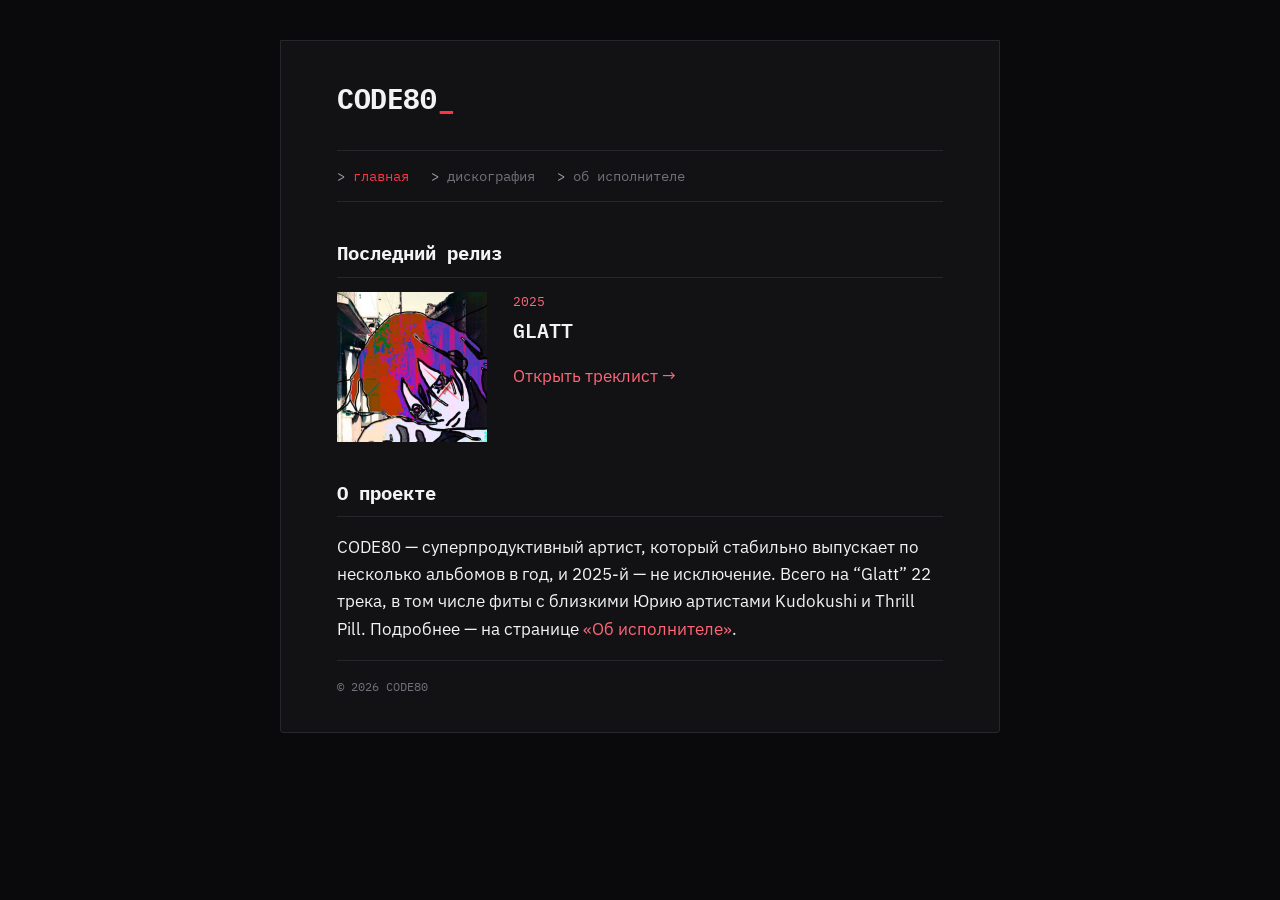
==== index.html @ bf306acf "Add files via upload" ====
<!DOCTYPE html>
<html lang="ru">
<head>
<meta charset="UTF-8">
<meta name="viewport" content="width=device-width, initial-scale=1">
<title>CODE80 — дискография</title>
<link rel="stylesheet" href="style.css">
</head>
<body>
<div class="shell">

  <div class="panel">

    <a href="index.html" class="site-logo">CODE80<span class="cursor">_</span></a>

    <nav class="mainnav">
      <a href="index.html" aria-current="page">главная</a>
      <a href="discography.html">дискография</a>
      <a href="about.html">об исполнителе</a>
    </nav>

    <h2>Последний релиз</h2>
    <div class="album-header">
      <img src="assets/glatt1_300x300.jpg" width="150">
      <div>
        <div class="mono" style="color:var(--accent-teal); font-size:13px;">2025</div>
        <div class="mono" style="font-size:20px; font-weight:600; margin-top:2px;">GLATT</div>
        <p><a href="glatt.html">Открыть треклист →</a></p>
      </div>
    </div>

    <h2>О проекте</h2>
    <p>
      CODE80 — суперпродуктивный артист, который стабильно выпускает по несколько альбомов в год, и 2025-й — не исключение. Всего на “Glatt” 22 трека, в том числе фиты с близкими Юрию артистами Kudokushi и Thrill Pill. Подробнее —
      на странице <a href="about.html">«Об исполнителе»</a>.
    </p>

    <footer>
      <span>© 2026 CODE80</span>
    </footer>

  </div>
</div>
</body>
</html>
---- style.css ----
@import url('https://fonts.googleapis.com/css2?family=IBM+Plex+Mono:wght@400;500;600;700&family=IBM+Plex+Sans:wght@400;500;600&display=swap');

:root {
    --bg: #0a0a0c; /* Полностью угольный, андеграундный фон */
    --bg-panel: #121215; /* Панель сайта */
    --bg-panel-raised: #1a1a1f; /* Карточки альбомов */
    --border: #26262b; /* Темно-серые, едва заметные клеточки */
    --text: #f3f3f5; /* Контрастный белый текст */
    --text-dim: #71717a; /* Серый приглушенный текст */
    --accent: #ff3344; /* Кроваво-красный — курсор, логотип, ссылки */
    --accent-soft: #a1a1aa; /* Нейтральный серый — для стрелочек в меню */
    --accent-teal: #ff6677; /* Розовато-красный для акцентов в треклисте */
    --radius: 3px;
    --content-width: 760px;
}

* { box-sizing: border-box; }

html { scroll-behavior: smooth; }

body {
  margin: 0;
  background: var(--bg);

  background-size: 48px 48px;
  background-position: -1px -1px;
  background-attachment: fixed;
  color: var(--text);
  font-family: 'IBM Plex Sans', sans-serif;
  font-size: 17px;
  line-height: 1.6;
}

a { color: var(--accent-teal); text-decoration: none; }
a:hover { text-decoration: underline; }

h1, h2, h3, .mono {
  font-family: 'IBM Plex Mono', monospace;
}


.shell {
  max-width: var(--content-width);
  margin: 40px auto;
  padding: 0 20px 60px;
}

.termbar {
  display: flex;
  align-items: center;
  gap: 8px;
  background: var(--bg-panel-raised);
  border: 1px solid var(--border);
  border-bottom: none;
  border-radius: var(--radius) var(--radius) 0 0;
  padding: 10px 14px;
}
.termbar .dot {
  width: 10px; height: 10px; border-radius: 50%;
  background: var(--border);
}
.termbar .path {
  margin-left: 10px;
  color: var(--text-dim);
  font-size: 13px;
  font-family: 'IBM Plex Mono', monospace;
}

.panel {
  background: var(--bg-panel);
  border: 1px solid var(--border);
  border-radius: 0 0 var(--radius) var(--radius);
  padding: 36px clamp(20px, 5vw, 56px);
}


.site-logo {
  display: inline-flex;
  align-items: baseline;
  gap: 2px;
  font-family: 'IBM Plex Mono', monospace;
  font-weight: 700;
  font-size: 28px;
  letter-spacing: -0.5px;
  color: var(--text);
  text-decoration: none;
}
.site-logo .cursor {
  color: var(--accent);
}
.site-logo:hover { text-decoration: none; }

.tagline {
  color: var(--text-dim);
  font-size: 14px;
  margin-top: 2px;
}


nav.mainnav {
  margin-top: 28px;
  display: flex;
  flex-wrap: wrap;
  gap: 4px 22px;
  border-top: 1px solid var(--border);
  border-bottom: 1px solid var(--border);
  padding: 14px 0;
}
nav.mainnav a {
  font-family: 'IBM Plex Mono', monospace;
  font-size: 14px;
  color: var(--text-dim);
}
nav.mainnav a::before {
  content: "> ";
  color: var(--accent-soft);
}
nav.mainnav a:hover,
nav.mainnav a[aria-current="page"] {
  color: var(--accent);
  text-decoration: none;
}


h1 {
  font-size: 26px;
  margin: 34px 0 4px;
}
h2 {
  font-size: 19px;
  margin: 36px 0 14px;
  padding-bottom: 8px;
  border-bottom: 1px solid var(--border);
}
p { color: var(--text); }
p.lead {
  color: var(--text-dim);
  font-size: 16px;
}

.img-slot {
  border: 1px dashed var(--border);
  border-radius: var(--radius);
  background: var(--bg-panel-raised);
  color: var(--text-dim);
  font-family: 'IBM Plex Mono', monospace;
  font-size: 12px;
  display: flex;
  align-items: center;
  justify-content: center;
  text-align: center;
  padding: 10px;
}


.album-grid {
  display: grid;
  grid-template-columns: repeat(auto-fill, minmax(200px, 1fr));
  gap: 22px;
  margin-top: 10px;
}
.album-card {
  display: block;
  border: 1px solid var(--border);
  border-radius: var(--radius);
  overflow: hidden;
  background: var(--bg-panel-raised);
  color: var(--text);
}
.album-card:hover {
  border-color: var(--accent);
  text-decoration: none;
}
.album-card .img-slot {
  aspect-ratio: 1 / 1;
  border: none;
  border-radius: 0;
  border-bottom: 1px solid var(--border);
}
.album-card .meta {
  padding: 12px 14px;
}
.album-card .meta .year {
  color: var(--accent-teal);
  font-family: 'IBM Plex Mono', monospace;
  font-size: 12px;
}
.album-card .meta .title {
  font-family: 'IBM Plex Mono', monospace;
  font-weight: 600;
  margin-top: 2px;
}


table.tracklist {
  width: 100%;
  border-collapse: collapse;
  margin-top: 8px;
  font-size: 15px;
}
table.tracklist th {
  text-align: left;
  font-family: 'IBM Plex Mono', monospace;
  font-size: 12px;
  color: var(--text-dim);
  font-weight: 500;
  padding: 10px 10px;
  border-bottom: 1px solid var(--border);
}
table.tracklist td {
  padding: 10px 10px;
  border-bottom: 1px solid var(--border);
}
table.tracklist td.num {
  font-family: 'IBM Plex Mono', monospace;
  color: var(--accent-teal);
  width: 34px;
}
table.tracklist td.dur {
  color: var(--text-dim);
  text-align: right;
  font-family: 'IBM Plex Mono', monospace;
  width: 60px;
}

.album-header {
  display: grid;
  grid-template-columns: 150px 1fr;
  gap: 26px;
  align-items: start;
}
.album-header .img-slot { aspect-ratio: 1/1; }
@media (max-width: 480px) {
  .album-header { grid-template-columns: 1fr; }
}


.map-wrap {
  border: 1px solid var(--border);
  border-radius: var(--radius);
  overflow: hidden;
  margin-top: 8px;
}
.map-wrap iframe {
  display: block;
  width: 100%;
  height: 320px;
  border: 0;
}

.contact-list {
  list-style: none;
  padding: 0;
  margin: 0;
}
.contact-list li {
  padding: 6px 0;
  font-family: 'IBM Plex Mono', monospace;
  font-size: 14px;
}
.contact-list span {
  color: var(--text-dim);
  display: inline-block;
  width: 90px;
}


footer {
  padding-top: 16px;
  border-top: 1px solid var(--border);
  color: var(--text-dim);
  font-size: 12px;
  font-family: 'IBM Plex Mono', monospace;
  display: flex;
  justify-content: space-between;
  flex-wrap: wrap;
  gap: 8px;
}

a:focus-visible, .album-card:focus-visible {
  outline: 2px solid var(--accent);
  outline-offset: 2px;
}

.album-header img {
    max-width: 170px;
    height: auto;
}
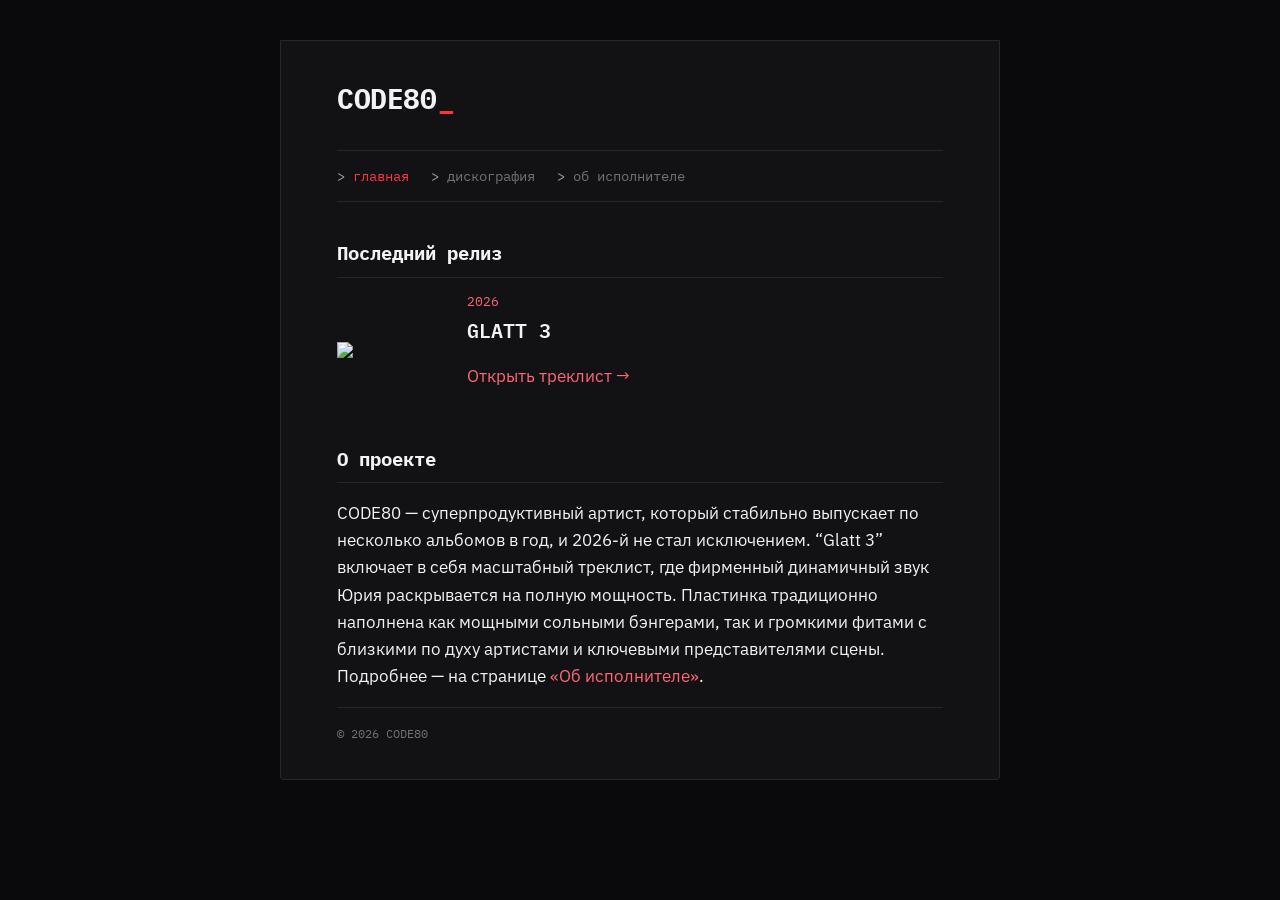
==== commit 81b29894: "Add files via upload" ====
--- a/index.html
+++ b/index.html
@@ -21,18 +21,18 @@
 
     <h2>Последний релиз</h2>
     <div class="album-header">
-      <img src="assets/glatt1_300x300.jpg" width="150">
+      <img src="assets/glatt3.jpg" width="150">
       <div>
-        <div class="mono" style="color:var(--accent-teal); font-size:13px;">2025</div>
-        <div class="mono" style="font-size:20px; font-weight:600; margin-top:2px;">GLATT</div>
+        <div class="mono" style="color:var(--accent-teal); font-size:13px;">2026</div>
+        <div class="mono" style="font-size:20px; font-weight:600; margin-top:2px;">GLATT 3</div>
         <p><a href="glatt.html">Открыть треклист →</a></p>
       </div>
     </div>
 
     <h2>О проекте</h2>
     <p>
-      CODE80 — суперпродуктивный артист, который стабильно выпускает по несколько альбомов в год, и 2025-й — не исключение. Всего на “Glatt” 22 трека, в том числе фиты с близкими Юрию артистами Kudokushi и Thrill Pill. Подробнее —
-      на странице <a href="about.html">«Об исполнителе»</a>.
+        CODE80 — суперпродуктивный артист, который стабильно выпускает по несколько альбомов в год, и 2026-й не стал исключением. “Glatt 3” включает в себя масштабный треклист, где фирменный динамичный звук Юрия раскрывается на полную мощность. Пластинка традиционно наполнена как мощными сольными бэнгерами, так и громкими фитами с близкими по духу артистами и ключевыми представителями сцены. Подробнее —
+        на странице <a href="about.html">«Об исполнителе»</a>.
     </p>
 
     <footer>
--- a/style.css
+++ b/style.css
@@ -1,288 +1,333 @@
 @import url('https://fonts.googleapis.com/css2?family=IBM+Plex+Mono:wght@400;500;600;700&family=IBM+Plex+Sans:wght@400;500;600&display=swap');
 
 :root {
-    --bg: #0a0a0c; /* Полностью угольный, андеграундный фон */
-    --bg-panel: #121215; /* Панель сайта */
-    --bg-panel-raised: #1a1a1f; /* Карточки альбомов */
-    --border: #26262b; /* Темно-серые, едва заметные клеточки */
-    --text: #f3f3f5; /* Контрастный белый текст */
-    --text-dim: #71717a; /* Серый приглушенный текст */
-    --accent: #ff3344; /* Кроваво-красный — курсор, логотип, ссылки */
-    --accent-soft: #a1a1aa; /* Нейтральный серый — для стрелочек в меню */
-    --accent-teal: #ff6677; /* Розовато-красный для акцентов в треклисте */
+    --bg: #0a0a0c;
+    --bg-panel: #121215;
+    --bg-panel-raised: #1a1a1f;
+    --border: #26262b;
+    --text: #f3f3f5;
+    --text-dim: #71717a;
+    --accent: #ff3344;
+    --accent-soft: #a1a1aa;
+    --accent-teal: #ff6677;
     --radius: 3px;
     --content-width: 760px;
 }
 
-* { box-sizing: border-box; }
-
-html { scroll-behavior: smooth; }
+* {
+    box-sizing: border-box;
+}
+
+html {
+    scroll-behavior: smooth;
+}
 
 body {
-  margin: 0;
-  background: var(--bg);
-
-  background-size: 48px 48px;
-  background-position: -1px -1px;
-  background-attachment: fixed;
-  color: var(--text);
-  font-family: 'IBM Plex Sans', sans-serif;
-  font-size: 17px;
-  line-height: 1.6;
-}
-
-a { color: var(--accent-teal); text-decoration: none; }
-a:hover { text-decoration: underline; }
+    margin: 0;
+    background: var(--bg);
+    background-size: 48px 48px;
+    background-position: -1px -1px;
+    background-attachment: fixed;
+    color: var(--text);
+    font-family: 'IBM Plex Sans', sans-serif;
+    font-size: 17px;
+    line-height: 1.6;
+}
+
+a {
+    color: var(--accent-teal);
+    text-decoration: none;
+}
+
+    a:hover {
+        text-decoration: underline;
+    }
 
 h1, h2, h3, .mono {
-  font-family: 'IBM Plex Mono', monospace;
+    font-family: 'IBM Plex Mono', monospace;
 }
 
 
 .shell {
-  max-width: var(--content-width);
-  margin: 40px auto;
-  padding: 0 20px 60px;
+    max-width: var(--content-width);
+    margin: 40px auto;
+    padding: 0 20px 60px;
 }
 
 .termbar {
-  display: flex;
-  align-items: center;
-  gap: 8px;
-  background: var(--bg-panel-raised);
-  border: 1px solid var(--border);
-  border-bottom: none;
-  border-radius: var(--radius) var(--radius) 0 0;
-  padding: 10px 14px;
-}
-.termbar .dot {
-  width: 10px; height: 10px; border-radius: 50%;
-  background: var(--border);
-}
-.termbar .path {
-  margin-left: 10px;
-  color: var(--text-dim);
-  font-size: 13px;
-  font-family: 'IBM Plex Mono', monospace;
-}
+    display: flex;
+    align-items: center;
+    gap: 8px;
+    background: var(--bg-panel-raised);
+    border: 1px solid var(--border);
+    border-bottom: none;
+    border-radius: var(--radius) var(--radius) 0 0;
+    padding: 10px 14px;
+}
+
+    .termbar .dot {
+        width: 10px;
+        height: 10px;
+        border-radius: 50%;
+        background: var(--border);
+    }
+
+    .termbar .path {
+        margin-left: 10px;
+        color: var(--text-dim);
+        font-size: 13px;
+        font-family: 'IBM Plex Mono', monospace;
+    }
 
 .panel {
-  background: var(--bg-panel);
-  border: 1px solid var(--border);
-  border-radius: 0 0 var(--radius) var(--radius);
-  padding: 36px clamp(20px, 5vw, 56px);
+    background: var(--bg-panel);
+    border: 1px solid var(--border);
+    border-radius: 0 0 var(--radius) var(--radius);
+    padding: 36px clamp(20px, 5vw, 56px);
 }
 
 
 .site-logo {
-  display: inline-flex;
-  align-items: baseline;
-  gap: 2px;
-  font-family: 'IBM Plex Mono', monospace;
-  font-weight: 700;
-  font-size: 28px;
-  letter-spacing: -0.5px;
-  color: var(--text);
-  text-decoration: none;
-}
-.site-logo .cursor {
-  color: var(--accent);
-}
-.site-logo:hover { text-decoration: none; }
+    display: inline-flex;
+    align-items: baseline;
+    gap: 2px;
+    font-family: 'IBM Plex Mono', monospace;
+    font-weight: 700;
+    font-size: 28px;
+    letter-spacing: -0.5px;
+    color: var(--text);
+    text-decoration: none;
+}
+
+    .site-logo .cursor {
+        color: var(--accent);
+    }
+
+    .site-logo:hover {
+        text-decoration: none;
+    }
 
 .tagline {
-  color: var(--text-dim);
-  font-size: 14px;
-  margin-top: 2px;
+    color: var(--text-dim);
+    font-size: 14px;
+    margin-top: 2px;
 }
 
 
 nav.mainnav {
-  margin-top: 28px;
-  display: flex;
-  flex-wrap: wrap;
-  gap: 4px 22px;
-  border-top: 1px solid var(--border);
-  border-bottom: 1px solid var(--border);
-  padding: 14px 0;
-}
-nav.mainnav a {
-  font-family: 'IBM Plex Mono', monospace;
-  font-size: 14px;
-  color: var(--text-dim);
-}
-nav.mainnav a::before {
-  content: "> ";
-  color: var(--accent-soft);
-}
-nav.mainnav a:hover,
-nav.mainnav a[aria-current="page"] {
-  color: var(--accent);
-  text-decoration: none;
-}
+    margin-top: 28px;
+    display: flex;
+    flex-wrap: wrap;
+    gap: 4px 22px;
+    border-top: 1px solid var(--border);
+    border-bottom: 1px solid var(--border);
+    padding: 14px 0;
+}
+
+    nav.mainnav a {
+        font-family: 'IBM Plex Mono', monospace;
+        font-size: 14px;
+        color: var(--text-dim);
+    }
+
+        nav.mainnav a::before {
+            content: "> ";
+            color: var(--accent-soft);
+        }
+
+        nav.mainnav a:hover,
+        nav.mainnav a[aria-current="page"] {
+            color: var(--accent);
+            text-decoration: none;
+        }
 
 
 h1 {
-  font-size: 26px;
-  margin: 34px 0 4px;
-}
+    font-size: 26px;
+    margin: 34px 0 4px;
+}
+
 h2 {
-  font-size: 19px;
-  margin: 36px 0 14px;
-  padding-bottom: 8px;
-  border-bottom: 1px solid var(--border);
-}
-p { color: var(--text); }
-p.lead {
-  color: var(--text-dim);
-  font-size: 16px;
-}
+    font-size: 19px;
+    margin: 36px 0 14px;
+    padding-bottom: 8px;
+    border-bottom: 1px solid var(--border);
+}
+
+p {
+    color: var(--text);
+}
+
+    p.lead {
+        color: var(--text-dim);
+        font-size: 16px;
+    }
 
 .img-slot {
-  border: 1px dashed var(--border);
-  border-radius: var(--radius);
-  background: var(--bg-panel-raised);
-  color: var(--text-dim);
-  font-family: 'IBM Plex Mono', monospace;
-  font-size: 12px;
-  display: flex;
-  align-items: center;
-  justify-content: center;
-  text-align: center;
-  padding: 10px;
+    border: 1px dashed var(--border);
+    border-radius: var(--radius);
+    background: var(--bg-panel-raised);
+    color: var(--text-dim);
+    font-family: 'IBM Plex Mono', monospace;
+    font-size: 12px;
+    display: flex;
+    align-items: center;
+    justify-content: center;
+    text-align: center;
+    padding: 10px;
 }
 
 
 .album-grid {
-  display: grid;
-  grid-template-columns: repeat(auto-fill, minmax(200px, 1fr));
-  gap: 22px;
-  margin-top: 10px;
-}
+    display: grid;
+    grid-template-columns: repeat(auto-fill, minmax(200px, 1fr));
+    gap: 22px;
+    margin-top: 10px;
+}
+
 .album-card {
-  display: block;
-  border: 1px solid var(--border);
-  border-radius: var(--radius);
-  overflow: hidden;
-  background: var(--bg-panel-raised);
-  color: var(--text);
-}
-.album-card:hover {
-  border-color: var(--accent);
-  text-decoration: none;
-}
-.album-card .img-slot {
-  aspect-ratio: 1 / 1;
-  border: none;
-  border-radius: 0;
-  border-bottom: 1px solid var(--border);
-}
-.album-card .meta {
-  padding: 12px 14px;
-}
-.album-card .meta .year {
-  color: var(--accent-teal);
-  font-family: 'IBM Plex Mono', monospace;
-  font-size: 12px;
-}
-.album-card .meta .title {
-  font-family: 'IBM Plex Mono', monospace;
-  font-weight: 600;
-  margin-top: 2px;
-}
+    display: block;
+    border: 1px solid var(--border);
+    border-radius: var(--radius);
+    overflow: hidden;
+    background: var(--bg-panel-raised);
+    color: var(--text);
+}
+
+    .album-card:hover {
+        border-color: var(--accent);
+        text-decoration: none;
+    }
+
+    .album-card .img-slot {
+        aspect-ratio: 1 / 1;
+        border: none;
+        border-radius: 0;
+        border-bottom: 1px solid var(--border);
+    }
+
+    .album-card .meta {
+        padding: 12px 14px;
+    }
+
+        .album-card .meta .year {
+            color: var(--accent-teal);
+            font-family: 'IBM Plex Mono', monospace;
+            font-size: 12px;
+        }
+
+        .album-card .meta .title {
+            font-family: 'IBM Plex Mono', monospace;
+            font-weight: 600;
+            margin-top: 2px;
+        }
 
 
 table.tracklist {
-  width: 100%;
-  border-collapse: collapse;
-  margin-top: 8px;
-  font-size: 15px;
-}
-table.tracklist th {
-  text-align: left;
-  font-family: 'IBM Plex Mono', monospace;
-  font-size: 12px;
-  color: var(--text-dim);
-  font-weight: 500;
-  padding: 10px 10px;
-  border-bottom: 1px solid var(--border);
-}
-table.tracklist td {
-  padding: 10px 10px;
-  border-bottom: 1px solid var(--border);
-}
-table.tracklist td.num {
-  font-family: 'IBM Plex Mono', monospace;
-  color: var(--accent-teal);
-  width: 34px;
-}
-table.tracklist td.dur {
-  color: var(--text-dim);
-  text-align: right;
-  font-family: 'IBM Plex Mono', monospace;
-  width: 60px;
-}
+    width: 100%;
+    border-collapse: collapse;
+    margin-top: 8px;
+    font-size: 15px;
+}
+
+    table.tracklist th {
+        text-align: left;
+        font-family: 'IBM Plex Mono', monospace;
+        font-size: 12px;
+        color: var(--text-dim);
+        font-weight: 500;
+        padding: 10px 10px;
+        border-bottom: 1px solid var(--border);
+    }
+
+    table.tracklist td {
+        padding: 10px 10px;
+        border-bottom: 1px solid var(--border);
+    }
+
+        table.tracklist td.num {
+            font-family: 'IBM Plex Mono', monospace;
+            color: var(--accent-teal);
+            width: 34px;
+        }
+
+        table.tracklist td.dur {
+            color: var(--text-dim);
+            text-align: right;
+            font-family: 'IBM Plex Mono', monospace;
+            width: 60px;
+        }
 
 .album-header {
-  display: grid;
-  grid-template-columns: 150px 1fr;
-  gap: 26px;
-  align-items: start;
-}
-.album-header .img-slot { aspect-ratio: 1/1; }
-@media (max-width: 480px) {
-  .album-header { grid-template-columns: 1fr; }
+    display: grid;
+    grid-template-columns: 110px 1fr;
+    gap: 20px;
+    align-items: center;
+}
+
+    .album-header .img-slot {
+        aspect-ratio: 1/1;
+    }
+
+@media (max-width: 360px) {
+    .album-header {
+        grid-template-columns: 1fr;
+    }
 }
 
 
 .map-wrap {
-  border: 1px solid var(--border);
-  border-radius: var(--radius);
-  overflow: hidden;
-  margin-top: 8px;
-}
-.map-wrap iframe {
-  display: block;
-  width: 100%;
-  height: 320px;
-  border: 0;
-}
+    border: 1px solid var(--border);
+    border-radius: var(--radius);
+    overflow: hidden;
+    margin-top: 8px;
+}
+
+    .map-wrap iframe {
+        display: block;
+        width: 100%;
+        height: 320px;
+        border: 0;
+    }
 
 .contact-list {
-  list-style: none;
-  padding: 0;
-  margin: 0;
-}
-.contact-list li {
-  padding: 6px 0;
-  font-family: 'IBM Plex Mono', monospace;
-  font-size: 14px;
-}
-.contact-list span {
-  color: var(--text-dim);
-  display: inline-block;
-  width: 90px;
-}
+    list-style: none;
+    padding: 0;
+    margin: 0;
+}
+
+    .contact-list li {
+        padding: 6px 0;
+        font-family: 'IBM Plex Mono', monospace;
+        font-size: 14px;
+    }
+
+    .contact-list span {
+        color: var(--text-dim);
+        display: inline-block;
+        width: 90px;
+    }
 
 
 footer {
-  padding-top: 16px;
-  border-top: 1px solid var(--border);
-  color: var(--text-dim);
-  font-size: 12px;
-  font-family: 'IBM Plex Mono', monospace;
-  display: flex;
-  justify-content: space-between;
-  flex-wrap: wrap;
-  gap: 8px;
+    padding-top: 16px;
+    border-top: 1px solid var(--border);
+    color: var(--text-dim);
+    font-size: 12px;
+    font-family: 'IBM Plex Mono', monospace;
+    display: flex;
+    justify-content: space-between;
+    flex-wrap: wrap;
+    gap: 8px;
 }
 
 a:focus-visible, .album-card:focus-visible {
-  outline: 2px solid var(--accent);
-  outline-offset: 2px;
+    outline: 2px solid var(--accent);
+    outline-offset: 2px;
 }
 
 .album-header img {
-    max-width: 170px;
+    width: 100%;
     height: auto;
-}+    display: block;
+}
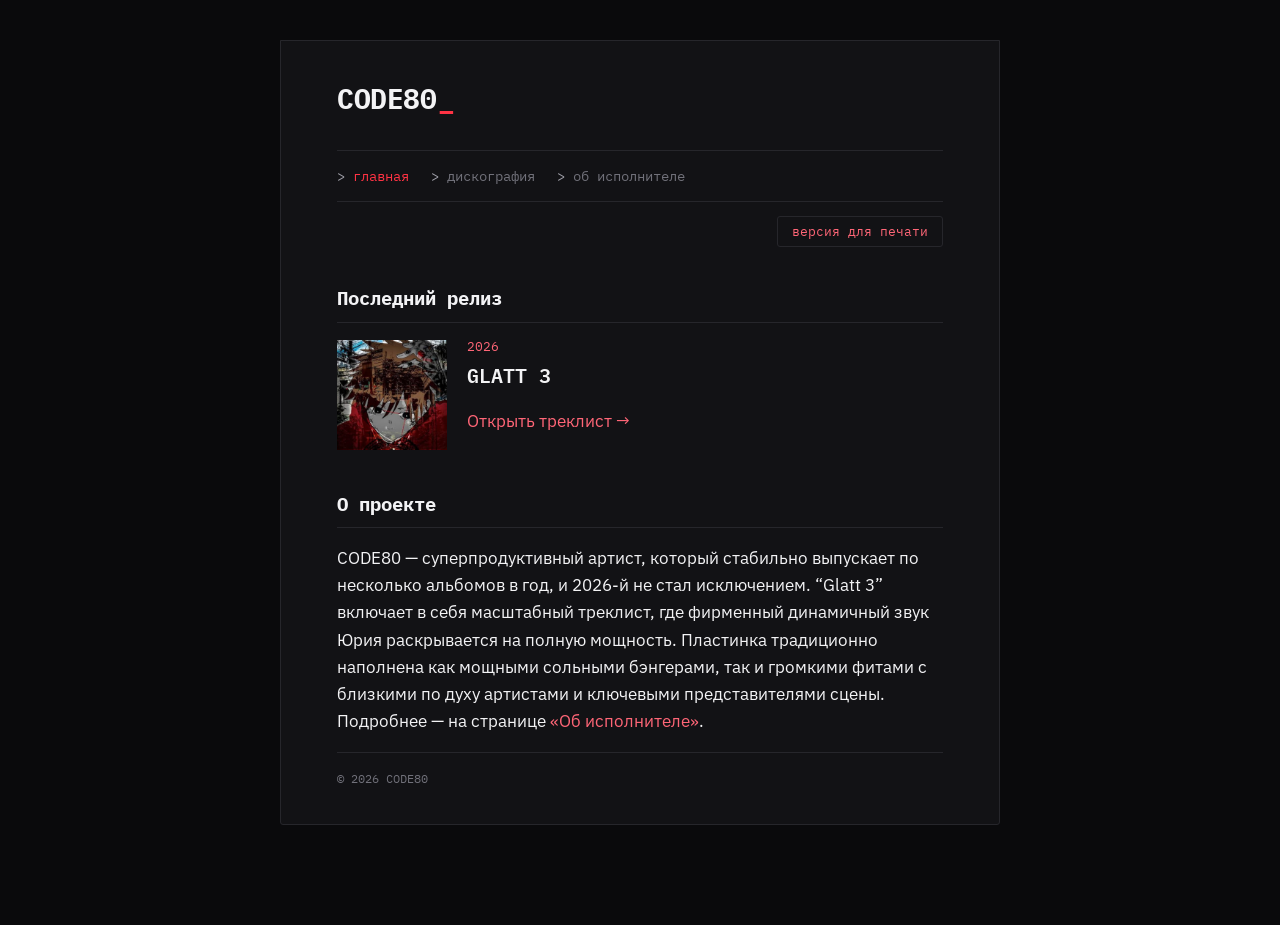
==== commit 635433bc: "Add files via upload" ====
--- a/index.html
+++ b/index.html
@@ -4,7 +4,8 @@
 <meta charset="UTF-8">
 <meta name="viewport" content="width=device-width, initial-scale=1">
 <title>CODE80 — дискография</title>
-<link rel="stylesheet" href="style.css">
+<link rel="stylesheet" href="style.css" id="main-style">
+<link rel="stylesheet" href="print.css" id="print-style" media="not all">
 </head>
 <body>
 <div class="shell">
@@ -19,13 +20,18 @@
       <a href="about.html">об исполнителе</a>
     </nav>
 
+    <div class="tools">
+        <button type="button" class="btn" id="print-toggle">версия для печати</button>
+        <button type="button" class="btn" id="print-now" hidden>напечатать</button>
+    </div>
+
     <h2>Последний релиз</h2>
     <div class="album-header">
       <img src="assets/glatt3.jpg" width="150">
       <div>
         <div class="mono" style="color:var(--accent-teal); font-size:13px;">2026</div>
         <div class="mono" style="font-size:20px; font-weight:600; margin-top:2px;">GLATT 3</div>
-        <p><a href="glatt.html">Открыть треклист →</a></p>
+        <p><a href="glatt3.html">Открыть треклист →</a></p>
       </div>
     </div>
 
@@ -41,5 +47,6 @@
 
   </div>
 </div>
+<script src="print-mode.js"></script>
 </body>
 </html>
--- a/style.css
+++ b/style.css
@@ -54,31 +54,6 @@
     padding: 0 20px 60px;
 }
 
-.termbar {
-    display: flex;
-    align-items: center;
-    gap: 8px;
-    background: var(--bg-panel-raised);
-    border: 1px solid var(--border);
-    border-bottom: none;
-    border-radius: var(--radius) var(--radius) 0 0;
-    padding: 10px 14px;
-}
-
-    .termbar .dot {
-        width: 10px;
-        height: 10px;
-        border-radius: 50%;
-        background: var(--border);
-    }
-
-    .termbar .path {
-        margin-left: 10px;
-        color: var(--text-dim);
-        font-size: 13px;
-        font-family: 'IBM Plex Mono', monospace;
-    }
-
 .panel {
     background: var(--bg-panel);
     border: 1px solid var(--border);
@@ -86,7 +61,6 @@
     padding: 36px clamp(20px, 5vw, 56px);
 }
 
-
 .site-logo {
     display: inline-flex;
     align-items: baseline;
@@ -107,13 +81,6 @@
         text-decoration: none;
     }
 
-.tagline {
-    color: var(--text-dim);
-    font-size: 14px;
-    margin-top: 2px;
-}
-
-
 nav.mainnav {
     margin-top: 28px;
     display: flex;
@@ -162,21 +129,6 @@
         color: var(--text-dim);
         font-size: 16px;
     }
-
-.img-slot {
-    border: 1px dashed var(--border);
-    border-radius: var(--radius);
-    background: var(--bg-panel-raised);
-    color: var(--text-dim);
-    font-family: 'IBM Plex Mono', monospace;
-    font-size: 12px;
-    display: flex;
-    align-items: center;
-    justify-content: center;
-    text-align: center;
-    padding: 10px;
-}
-
 
 .album-grid {
     display: grid;
@@ -199,16 +151,24 @@
         text-decoration: none;
     }
 
-    .album-card .img-slot {
+    .album-card img {
+        display: block;
+        width: 100%;
         aspect-ratio: 1 / 1;
-        border: none;
-        border-radius: 0;
+        object-fit: cover;
         border-bottom: 1px solid var(--border);
     }
 
     .album-card .meta {
         padding: 12px 14px;
     }
+
+        .album-card .meta .info {
+            color: var(--text-dim);
+            font-family: 'IBM Plex Mono', monospace;
+            font-size: 12px;
+            margin-top: 4px;
+        }
 
         .album-card .meta .year {
             color: var(--accent-teal);
@@ -275,40 +235,6 @@
     }
 }
 
-
-.map-wrap {
-    border: 1px solid var(--border);
-    border-radius: var(--radius);
-    overflow: hidden;
-    margin-top: 8px;
-}
-
-    .map-wrap iframe {
-        display: block;
-        width: 100%;
-        height: 320px;
-        border: 0;
-    }
-
-.contact-list {
-    list-style: none;
-    padding: 0;
-    margin: 0;
-}
-
-    .contact-list li {
-        padding: 6px 0;
-        font-family: 'IBM Plex Mono', monospace;
-        font-size: 14px;
-    }
-
-    .contact-list span {
-        color: var(--text-dim);
-        display: inline-block;
-        width: 90px;
-    }
-
-
 footer {
     padding-top: 16px;
     border-top: 1px solid var(--border);
@@ -331,3 +257,124 @@
     height: auto;
     display: block;
 }
+
+/* Атрибут hidden должен всегда прятать элемент */
+[hidden] {
+    display: none !important;
+}
+
+/* ===== Кнопки ===== */
+
+.btn {
+    background: transparent;
+    color: var(--accent-teal);
+    border: 1px solid var(--border);
+    border-radius: var(--radius);
+    padding: 6px 14px;
+    font-family: 'IBM Plex Mono', monospace;
+    font-size: 13px;
+    cursor: pointer;
+}
+
+    .btn:hover {
+        border-color: var(--accent);
+        color: var(--accent);
+    }
+
+    .btn:focus-visible {
+        outline: 2px solid var(--accent);
+        outline-offset: 2px;
+    }
+
+/* Строка с кнопками «версия для печати» под меню */
+.tools {
+    display: flex;
+    justify-content: flex-end;
+    gap: 10px;
+    margin-top: 14px;
+}
+
+
+/* ===== Умный фильтр на странице дискографии ===== */
+
+.filters {
+    background: var(--bg-panel-raised);
+    border: 1px solid var(--border);
+    border-radius: var(--radius);
+    padding: 18px 20px;
+    margin: 20px 0 26px;
+}
+
+.filters-row {
+    display: grid;
+    grid-template-columns: repeat(auto-fit, minmax(170px, 1fr));
+    gap: 18px 24px;
+}
+
+fieldset.filter {
+    border: none;
+    padding: 0;
+    margin: 0;
+    min-width: 0;
+}
+
+    fieldset.filter legend {
+        font-family: 'IBM Plex Mono', monospace;
+        font-size: 12px;
+        color: var(--text-dim);
+        padding: 0;
+        margin-bottom: 6px;
+    }
+
+.check {
+    display: flex;
+    align-items: center;
+    gap: 8px;
+    padding: 4px 0;
+    font-size: 15px;
+    cursor: pointer;
+}
+
+    .check input {
+        width: 16px;
+        height: 16px;
+        margin: 0;
+        accent-color: var(--accent);
+    }
+
+    .check .count {
+        color: var(--text-dim);
+        font-family: 'IBM Plex Mono', monospace;
+        font-size: 12px;
+    }
+
+    /* Недоступный вариант: он дал бы пустой результат */
+    .check.is-disabled {
+        opacity: 0.35;
+        cursor: not-allowed;
+    }
+
+.filters-hint {
+    margin: 16px 0 0;
+    font-size: 13px;
+    color: var(--text-dim);
+}
+
+.filters-bottom {
+    display: flex;
+    justify-content: space-between;
+    align-items: center;
+    flex-wrap: wrap;
+    gap: 10px;
+    margin-top: 14px;
+    padding-top: 14px;
+    border-top: 1px solid var(--border);
+    font-family: 'IBM Plex Mono', monospace;
+    font-size: 13px;
+    color: var(--text-dim);
+}
+
+/* Карточка, скрытая фильтром */
+.album-card.is-hidden {
+    display: none;
+}
--- a/print.css
+++ b/print.css
@@ -0,0 +1,165 @@
+/* ==========================================================================
+   Версия для печати.
+   Этот файл ПОДМЕНЯЕТ style.css (скрипт print-mode.js включает один файл
+   и выключает другой), поэтому он самодостаточный: цвета и шрифты заданы
+   прямо здесь, на переменные из style.css он не опирается.
+   Идея: убрать всё оформление и вспомогательные блоки, оставить только
+   значимую информацию на белом фоне.
+   ========================================================================== */
+
+[hidden] { display: none !important; }
+
+* { box-sizing: border-box; }
+
+body {
+    margin: 0;
+    background: #fff;
+    color: #000;
+    font-family: Georgia, 'Times New Roman', serif;
+    font-size: 12pt;
+    line-height: 1.5;
+}
+
+a {
+    color: #000;
+    text-decoration: none;
+}
+
+/* ---------- Каркас: без рамок, фонов и отступов-оформления ---------- */
+
+.shell {
+    max-width: 800px;
+    margin: 20px auto;
+    padding: 0 20px;
+}
+
+.panel {
+    background: none;
+    border: none;
+    padding: 0;
+}
+
+/* ---------- Вспомогательные блоки: скрываем ---------- */
+
+nav.mainnav,       /* меню */
+.filters,          /* панель фильтров */
+.back-link,        /* ссылка «вся дискография» */
+p.lead,            /* подсказки интерфейса */
+footer a,          /* ссылки в подвале */
+img,               /* картинки (экономим чернила) */
+.site-logo .cursor {
+    display: none;
+}
+
+/* ---------- Заголовки ---------- */
+
+.site-logo {
+    display: block;
+    font-size: 11pt;
+    font-weight: bold;
+    letter-spacing: 2px;
+    color: #000;
+    border-bottom: 2px solid #000;
+    padding-bottom: 6px;
+}
+
+h1 {
+    font-size: 22pt;
+    margin: 18pt 0 6pt;
+}
+
+h2 {
+    font-size: 14pt;
+    margin: 18pt 0 6pt;
+    padding-bottom: 3pt;
+    border-bottom: 1px solid #000;
+}
+
+p { margin: 0 0 8pt; }
+
+/* ---------- Блок «обложка + текст» без картинки ---------- */
+
+.album-header {
+    display: block;
+}
+
+/* ---------- Дискография: простой список строками ---------- */
+
+.album-grid {
+    display: block;
+}
+
+.album-card {
+    display: block;
+    padding: 6pt 0;
+    border-bottom: 1px solid #999;
+}
+
+.album-card.is-hidden {
+    display: none;
+}
+
+.album-card .meta {
+    display: flex;
+    flex-wrap: wrap;
+    gap: 4pt 16pt;
+    align-items: baseline;
+}
+
+.album-card .year { min-width: 40pt; }
+
+.album-card .title {
+    font-weight: bold;
+    flex: 1;
+}
+
+/* ---------- Треклист ---------- */
+
+table.tracklist {
+    width: 100%;
+    border-collapse: collapse;
+    margin-top: 6pt;
+}
+
+table.tracklist th,
+table.tracklist td {
+    border: 1px solid #000;
+    padding: 3pt 6pt;
+    text-align: left;
+}
+
+table.tracklist td.num { width: 30pt; }
+table.tracklist td.dur { width: 50pt; text-align: right; }
+
+/* ---------- Подвал ---------- */
+
+footer {
+    margin-top: 24pt;
+    padding-top: 6pt;
+    border-top: 1px solid #000;
+    font-size: 9pt;
+}
+
+/* ---------- Кнопки переключения: видны на экране, не печатаются ---------- */
+
+.tools {
+    display: flex;
+    justify-content: flex-end;
+    gap: 8px;
+    margin: 12px 0;
+}
+
+.btn {
+    background: #f2f2f2;
+    color: #000;
+    border: 1px solid #000;
+    padding: 5px 12px;
+    font-family: Arial, sans-serif;
+    font-size: 13px;
+    cursor: pointer;
+}
+
+@media print {
+    .tools { display: none; }
+    .shell { max-width: none; margin: 0; padding: 0; }
+}
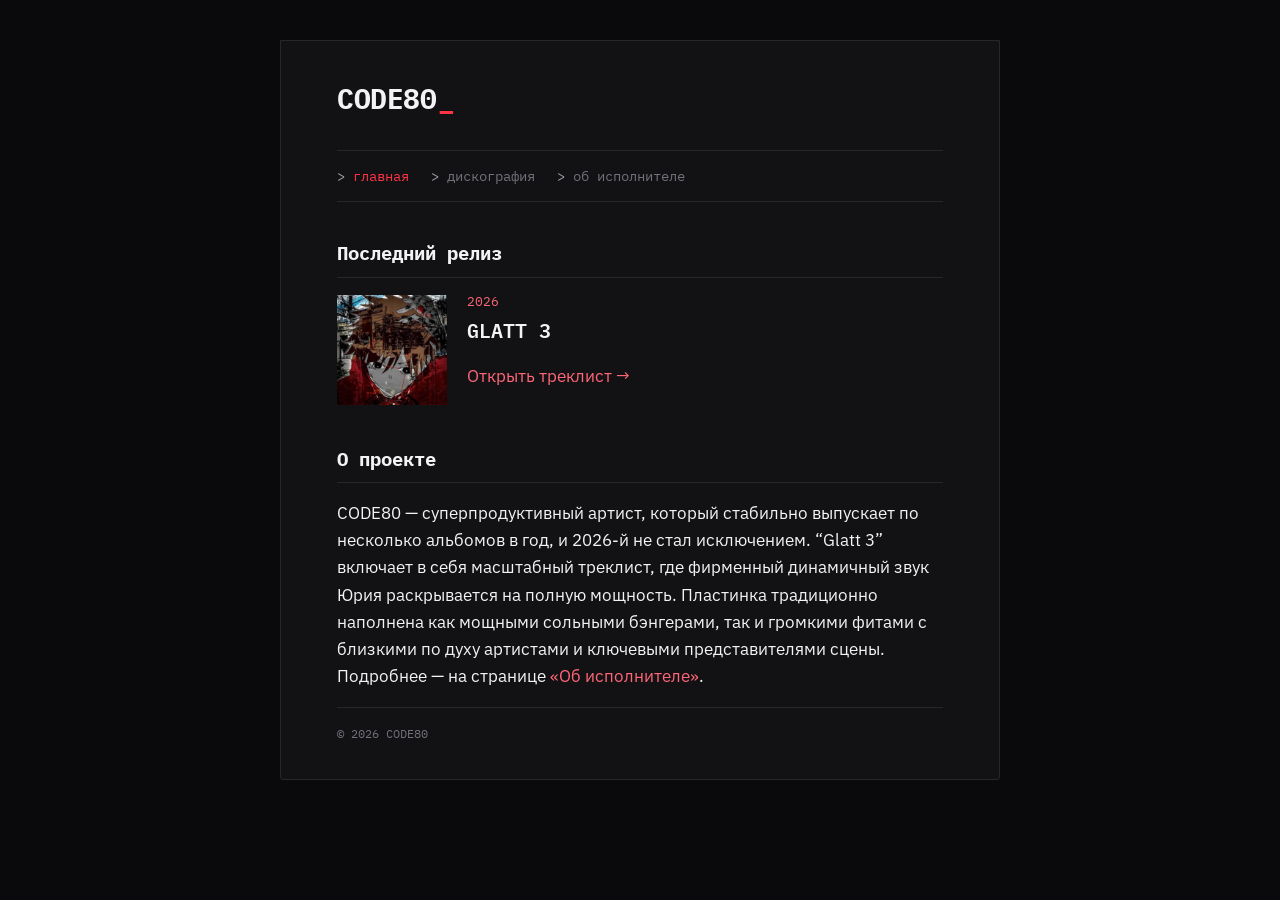
==== commit c73a1d6c: "Add files via upload" ====
--- a/index.html
+++ b/index.html
@@ -1,11 +1,10 @@
 <!DOCTYPE html>
 <html lang="ru">
 <head>
-<meta charset="UTF-8">
-<meta name="viewport" content="width=device-width, initial-scale=1">
-<title>CODE80 — дискография</title>
-<link rel="stylesheet" href="style.css" id="main-style">
-<link rel="stylesheet" href="print.css" id="print-style" media="not all">
+    <meta charset="UTF-8">
+    <meta name="viewport" content="width=device-width, initial-scale=1">
+    <title>CODE80 — дискография</title>
+    <link rel="stylesheet" href="style.css">
 </head>
 <body>
 <div class="shell">
@@ -19,11 +18,6 @@
       <a href="discography.html">дискография</a>
       <a href="about.html">об исполнителе</a>
     </nav>
-
-    <div class="tools">
-        <button type="button" class="btn" id="print-toggle">версия для печати</button>
-        <button type="button" class="btn" id="print-now" hidden>напечатать</button>
-    </div>
 
     <h2>Последний релиз</h2>
     <div class="album-header">
--- a/style.css
+++ b/style.css
@@ -258,12 +258,10 @@
     display: block;
 }
 
-/* Атрибут hidden должен всегда прятать элемент */
 [hidden] {
     display: none !important;
 }
 
-/* ===== Кнопки ===== */
 
 .btn {
     background: transparent;
@@ -286,16 +284,12 @@
         outline-offset: 2px;
     }
 
-/* Строка с кнопками «версия для печати» под меню */
 .tools {
     display: flex;
     justify-content: flex-end;
     gap: 10px;
     margin-top: 14px;
 }
-
-
-/* ===== Умный фильтр на странице дискографии ===== */
 
 .filters {
     background: var(--bg-panel-raised);
@@ -348,7 +342,6 @@
         font-size: 12px;
     }
 
-    /* Недоступный вариант: он дал бы пустой результат */
     .check.is-disabled {
         opacity: 0.35;
         cursor: not-allowed;
@@ -374,7 +367,95 @@
     color: var(--text-dim);
 }
 
-/* Карточка, скрытая фильтром */
 .album-card.is-hidden {
     display: none;
 }
+
+@media print {
+    /* Сбрасываем фон страницы на чистый белый, а текст на черный */
+    body {
+        background: #fff !important;
+        color: #000 !important;
+        font-family: Georgia, 'Times New Roman', serif;
+        font-size: 12pt;
+    }
+
+    /* Убираем ограничения ширины и тени панели */
+    .shell {
+        max-width: none !important;
+        margin: 0 !important;
+        padding: 0 !important;
+    }
+
+    .panel {
+        background: none !important;
+        border: none !important;
+        padding: 0 !important;
+    }
+
+    /* СКРЫВАЕМ ВСЕ ИНТЕРАКТИВНЫЕ ЭЛЕМЕНТЫ: 
+       меню, панель фильтров, подсказки, кнопки и курсор логотипа */
+    nav.mainnav,
+    .filters,
+    .tools,
+    p.lead,
+    .site-logo .cursor {
+        display: none !important;
+    }
+
+    /* Красиво оформляем текстовый заголовок */
+    .site-logo {
+        display: block;
+        color: #000 !important;
+        border-bottom: 2px solid #000 !important;
+        padding-bottom: 6px;
+    }
+
+    h2 {
+        border-bottom: 1px solid #000 !important;
+    }
+
+    /* Превращаем сетку альбомов в аккуратный список строк для бумаги */
+    .album-grid {
+        display: block !important;
+    }
+
+    .album-card {
+        display: flex !important;
+        align-items: center !important;
+        gap: 14pt !important;
+        background: none !important;
+        border: none !important;
+        border-bottom: 1px solid #ccc !important;
+        padding: 10pt 0 !important;
+        page-break-inside: avoid; /* Чтобы альбом не разрывало пополам между страницами */
+    }
+
+        /* Скрытые фильтром карточки должны оставаться скрытыми */
+        .album-card.is-hidden {
+            display: none !important;
+        }
+
+        /* Делаем обложки компактными и экономим краску (черно-белые) */
+        .album-card img {
+            width: 60pt !important;
+            height: 60pt !important;
+            border: 1px solid #000 !important;
+            filter: grayscale(100%) !important;
+        }
+
+        .album-card .meta {
+            flex: 1 !important;
+            padding: 0 !important;
+        }
+
+            .album-card .meta .title {
+                color: #000 !important;
+                font-size: 14pt !important;
+            }
+
+            .album-card .meta .year,
+            .album-card .meta .info {
+                color: #555 !important;
+            }
+}
